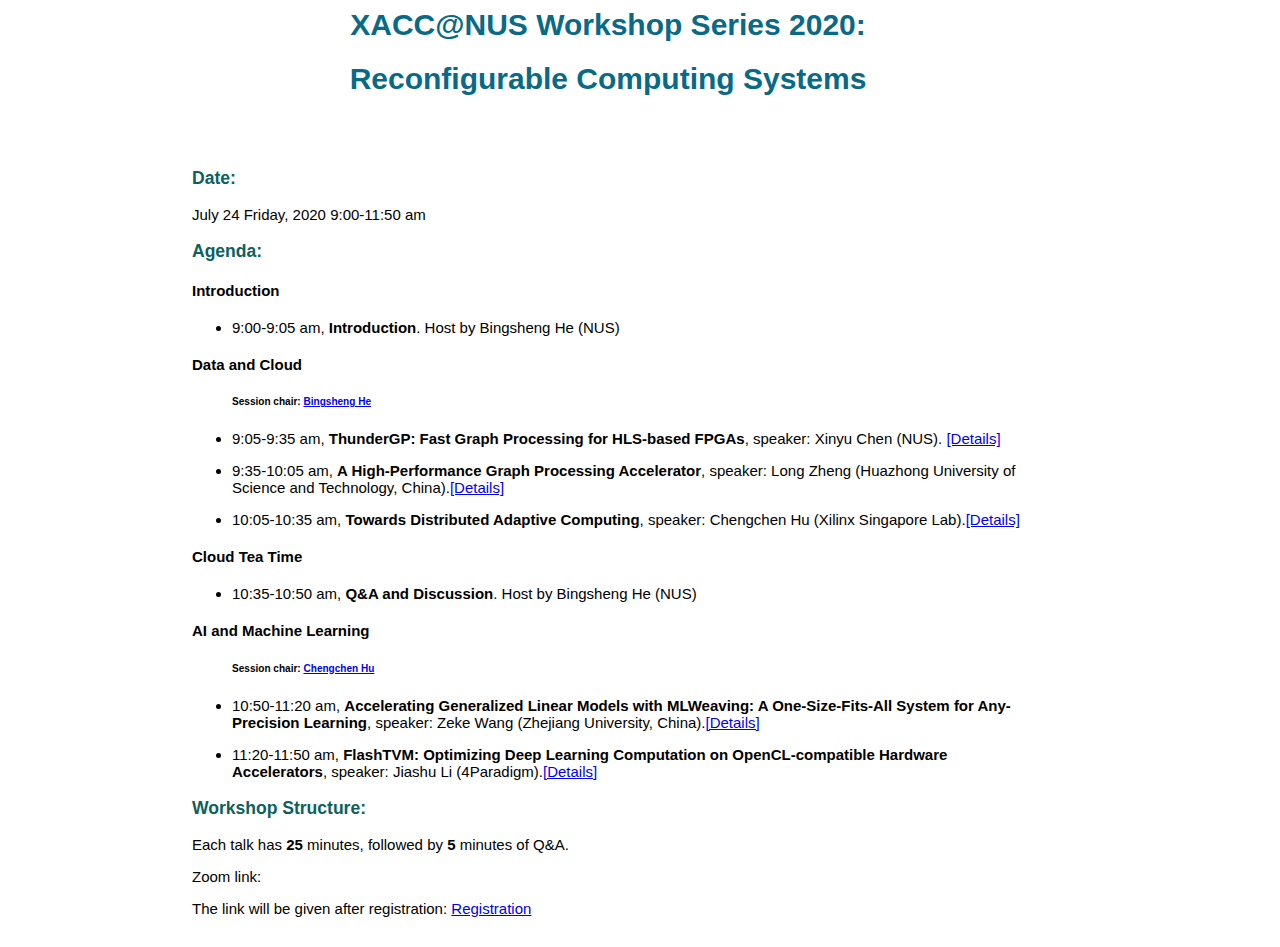
==== index.html @ c4e09898 "Update main page" ====
<html>
<link rel="stylesheet" type="text/css" href="graph-style.css">

<h1 id="__xacc-nus-workshop-series-2020__"><strong>XACC@NUS Workshop Series 2020:</strong></h1>
<h1 id="__reconfigurable-computing-systems__"><strong>Reconfigurable Computing Systems</strong></h1>
<p><br/><br/></p>
<h3 id="date-">Date:</h3>
<p>July 24 Friday, 2020 9:00-11:50 am</p>
<h3 id="agenda-">Agenda:</h3>
<h4 id="introduction">Introduction</h4>
<ul>
<li>9:00-9:05 am, <strong>Introduction</strong>. Host by Bingsheng He (NUS)</li>
</ul>
<h4 id="data-and-cloud">Data and Cloud</h4>
<ul>
<h6 id="session chair">Session chair: <a href="https://www.comp.nus.edu.sg/~hebs/">Bingsheng He</a></h6>
<li><p>9:05-9:35 am, <strong>ThunderGP: Fast Graph Processing for HLS-based FPGAs</strong>, speaker: Xinyu Chen (NUS). <a href="subpage/xinyuchen.html">[Details]</a></p>
</li>
<li><p>9:35-10:05 am, <strong>A High-Performance Graph Processing Accelerator</strong>, speaker: Long Zheng (Huazhong University of Science and Technology, China).<a href="subpage/longzheng.html">[Details]</a> </p> 
</li>
<li><p>10:05-10:35 am, <strong>Towards Distributed Adaptive Computing</strong>, speaker: Chengchen Hu (Xilinx Singapore Lab).<a href="subpage/chengchenhu.html">[Details]</a></p>
</li>
</ul>
<h4 id="cloud-tea-time">Cloud Tea Time</h4>
<ul>
<li>10:35-10:50 am, <strong> Q&amp;A and Discussion</strong>. Host by Bingsheng He (NUS)</li>
</ul>
<h4 id="ai-and-machine-learning">AI and Machine Learning</h4>
<ul>
<h6 id="session chair">Session chair: <a href="https://chengchenhu.wixsite.com/aboutme/cv">Chengchen Hu</a></h6>
<li><p>10:50-11:20 am, <strong>Accelerating Generalized Linear Models with MLWeaving: A One-Size-Fits-All System for Any-Precision Learning</strong>, speaker: Zeke Wang (Zhejiang University, China).<a href="subpage/zekewang.html">[Details]</a></p>
</li>
<li><p>11:20-11:50 am, <strong>FlashTVM: Optimizing Deep Learning Computation on OpenCL-compatible Hardware Accelerators</strong>, speaker: Jiashu Li (4Paradigm).<a href="subpage/jiashuli.html">[Details]</a></p>
</li>
</ul>
<h3 id="workshop-structure-">Workshop Structure:</h3>
<p>Each talk has <strong>25</strong> minutes, followed by <strong>5</strong> minutes of Q&amp;A.</p>
<p>Zoom link: </p>
<p>The link will be given after registration: <a href="https://docs.google.com/forms/d/e/1FAIpQLSfhk0JRJoW7aJuRQJ5Fhmqi01sMagw_uQd62TIIaJKkVhSFuA/viewform?usp=sf_link">Registration</a></p>
---- graph-style.css ----
body {
    background-color:White;
    margin-left:15%;
    margin-right:20%;
    font: normal 100% Comic sans, sans-serif;
    font-size:15px;
    margin-bottom:30px;
}

h1 {
    color:#086A87;
    text-align:center;
}

h2 {
    color:#0B615E;
    
}

h3 {
    color:#0B615E;    
}

ol {
    padding-left: 1.5em;
}

.nav ul {
    list-style-type: none;
    margin: 0;
    padding: 0;
    width: 20%;
    background-color: #f1f1f1;
    position: fixed;
    height: 100%;
    overflow: scroll;
}

.nav ul li a {
    display: block;
    color: #000;
    padding: 8px 16px;
    text-decoration: none;
}

.nav ul li ul {
    list-style-type: none;
    margin: 0;
    padding: 0;
    width: 15%;
    background-color: #f1f1f1;
    position: fixed;
    height: 10%;
    overflow: hidden;
}

.nav ul li ul li a {
    display: inline-block;
    color: #000;
    padding: 8px 32px;
    text-decoration: none;
}

hr { 
   height: 5  }

.center {
    margin-left:20%;
    margin-right:20%;
    padding:16px 16px;
    width:80%;
}

#navcontainer ul {
    padding: .2em 0;
    margin: 0;
    list-style-type: none;
    background-color: #086A87;
    color: #FFF;
    width: 100%;
    font: normal 90% helvetica, sans-serif;
    text-align: center;
}

#navlist li {
    display: inline;
}

#navlist li a {
    text-decoration: none;
    background-color: #086A87;
    color: #FFF;
    padding: .2em 01em;
    border-right: 1px solid #fff;
}

#navlist li a:hover {
    /* background-color: #088A08; */
    color: #fff;
}

.lastmod{
    width: 100%;
    text-align: center;
    margin-top: 50px;
    color: #000000;
    font-size: 80%;
}

.endorsement{
    width: 100%;
    text-align: center;
    color: #747474;
    font-size: 80%;
}

.news {
    width: 90%;
    background-color:#F2F2F2;
    color:black;
    padding:20px;
    vertical-align:top;
} 

.application {
    width: 90%;
    background-color: #E6E6E6;
    color:black;
    padding:20px;
    vertical-align:top;
}
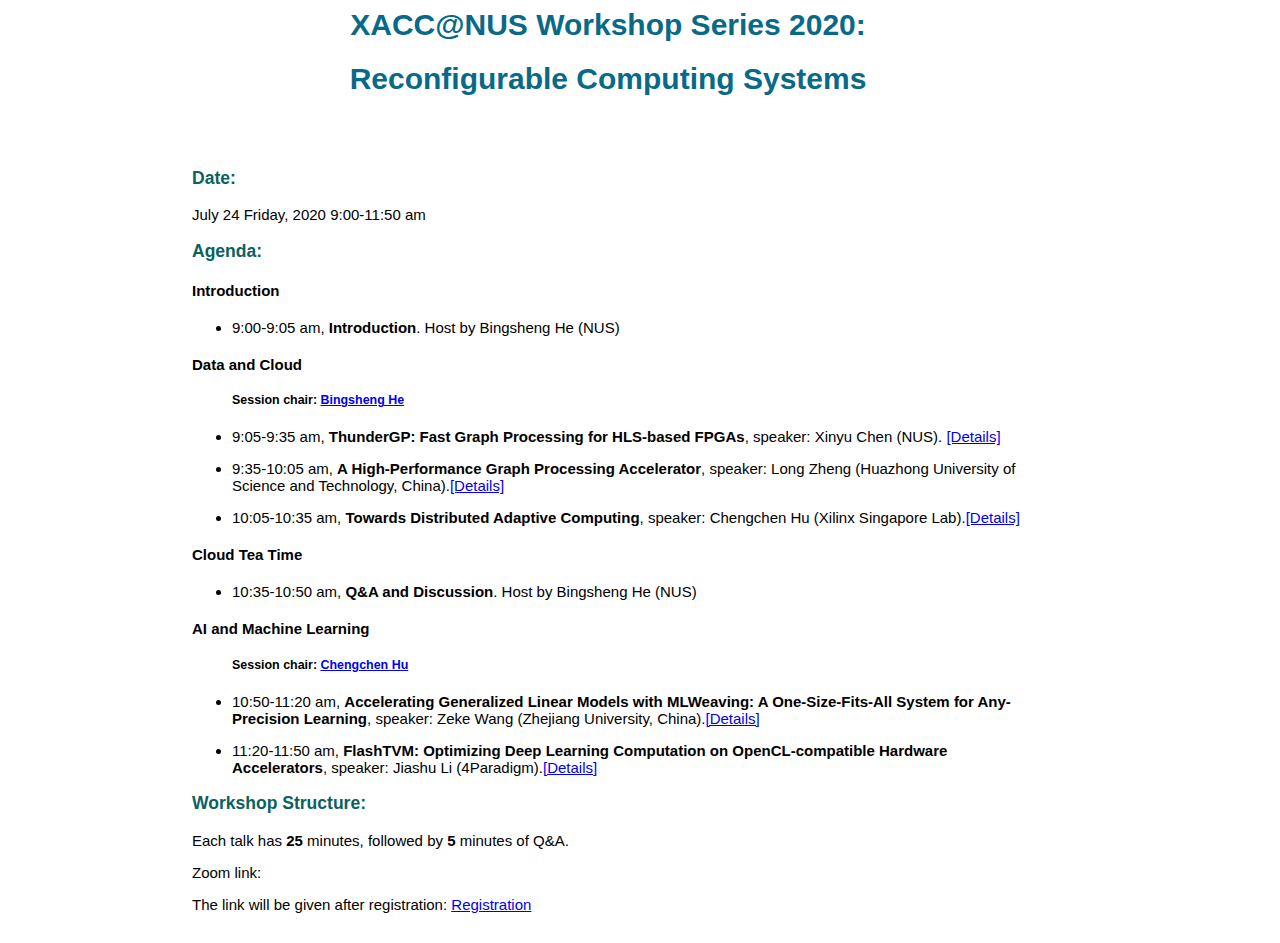
==== commit 922d8130: "Update" ====
--- a/index.html
+++ b/index.html
@@ -13,7 +13,7 @@
 </ul>
 <h4 id="data-and-cloud">Data and Cloud</h4>
 <ul>
-<h6 id="session chair">Session chair: <a href="https://www.comp.nus.edu.sg/~hebs/">Bingsheng He</a></h6>
+<h5 id="session chair">Session chair: <a href="https://www.comp.nus.edu.sg/~hebs/">Bingsheng He</a></h5>
 <li><p>9:05-9:35 am, <strong>ThunderGP: Fast Graph Processing for HLS-based FPGAs</strong>, speaker: Xinyu Chen (NUS). <a href="subpage/xinyuchen.html">[Details]</a></p>
 </li>
 <li><p>9:35-10:05 am, <strong>A High-Performance Graph Processing Accelerator</strong>, speaker: Long Zheng (Huazhong University of Science and Technology, China).<a href="subpage/longzheng.html">[Details]</a> </p> 
@@ -27,7 +27,7 @@
 </ul>
 <h4 id="ai-and-machine-learning">AI and Machine Learning</h4>
 <ul>
-<h6 id="session chair">Session chair: <a href="https://chengchenhu.wixsite.com/aboutme/cv">Chengchen Hu</a></h6>
+<h5 id="session chair">Session chair: <a href="https://chengchenhu.wixsite.com/aboutme/cv">Chengchen Hu</a></h5>
 <li><p>10:50-11:20 am, <strong>Accelerating Generalized Linear Models with MLWeaving: A One-Size-Fits-All System for Any-Precision Learning</strong>, speaker: Zeke Wang (Zhejiang University, China).<a href="subpage/zekewang.html">[Details]</a></p>
 </li>
 <li><p>11:20-11:50 am, <strong>FlashTVM: Optimizing Deep Learning Computation on OpenCL-compatible Hardware Accelerators</strong>, speaker: Jiashu Li (4Paradigm).<a href="subpage/jiashuli.html">[Details]</a></p>
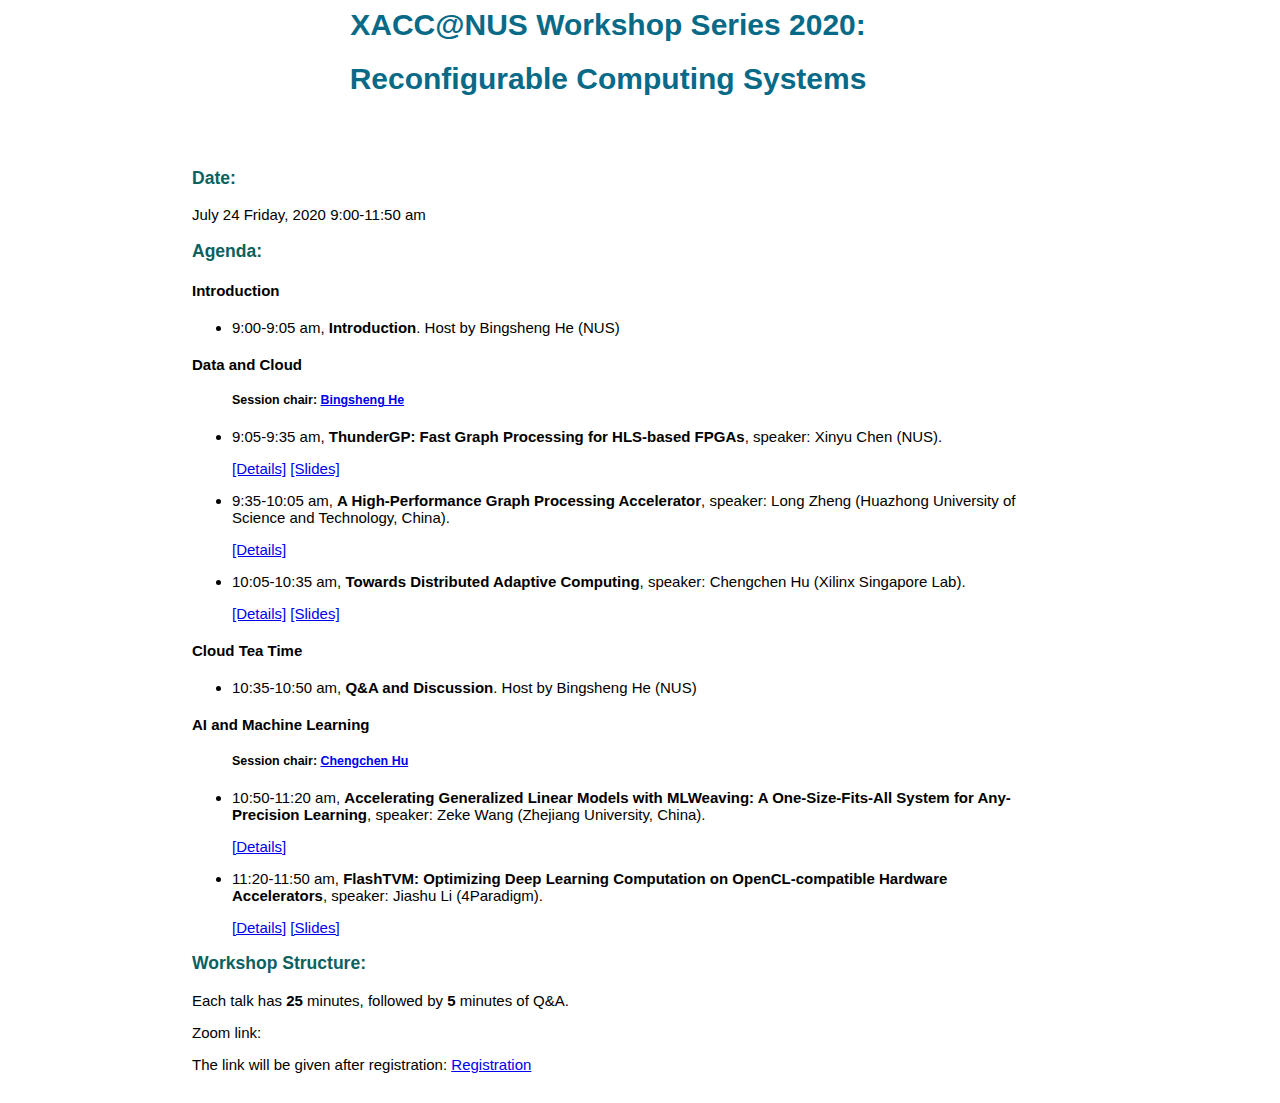
==== commit e6b496a6: "Update slide" ====
--- a/index.html
+++ b/index.html
@@ -14,11 +14,14 @@
 <h4 id="data-and-cloud">Data and Cloud</h4>
 <ul>
 <h5 id="session chair">Session chair: <a href="https://www.comp.nus.edu.sg/~hebs/">Bingsheng He</a></h5>
-<li><p>9:05-9:35 am, <strong>ThunderGP: Fast Graph Processing for HLS-based FPGAs</strong>, speaker: Xinyu Chen (NUS). <a href="subpage/xinyuchen.html">[Details]</a></p>
+<li><p>9:05-9:35 am, <strong>ThunderGP: Fast Graph Processing for HLS-based FPGAs</strong>, speaker: Xinyu Chen (NUS). </p>
+	<p><a href="subpage/xinyuchen.html">[Details]</a> <a href="slides/ThunderGP_Fast_Graph_Processing_for_HLS-based_FPGAs.pdf">[Slides]</a></p>
 </li>
-<li><p>9:35-10:05 am, <strong>A High-Performance Graph Processing Accelerator</strong>, speaker: Long Zheng (Huazhong University of Science and Technology, China).<a href="subpage/longzheng.html">[Details]</a> </p> 
+<li><p>9:35-10:05 am, <strong>A High-Performance Graph Processing Accelerator</strong>, speaker: Long Zheng (Huazhong University of Science and Technology, China).</p>
+	<p><a href="subpage/longzheng.html">[Details]</a> </p>
 </li>
-<li><p>10:05-10:35 am, <strong>Towards Distributed Adaptive Computing</strong>, speaker: Chengchen Hu (Xilinx Singapore Lab).<a href="subpage/chengchenhu.html">[Details]</a></p>
+<li><p>10:05-10:35 am, <strong>Towards Distributed Adaptive Computing</strong>, speaker: Chengchen Hu (Xilinx Singapore Lab).</p>
+	<p><a href="subpage/chengchenhu.html">[Details]</a> <a href="slides/20200724_XACC workshop-huc_on-web.pdf">[Slides]</a></p>
 </li>
 </ul>
 <h4 id="cloud-tea-time">Cloud Tea Time</h4>
@@ -28,9 +31,11 @@
 <h4 id="ai-and-machine-learning">AI and Machine Learning</h4>
 <ul>
 <h5 id="session chair">Session chair: <a href="https://chengchenhu.wixsite.com/aboutme/cv">Chengchen Hu</a></h5>
-<li><p>10:50-11:20 am, <strong>Accelerating Generalized Linear Models with MLWeaving: A One-Size-Fits-All System for Any-Precision Learning</strong>, speaker: Zeke Wang (Zhejiang University, China).<a href="subpage/zekewang.html">[Details]</a></p>
+<li><p>10:50-11:20 am, <strong>Accelerating Generalized Linear Models with MLWeaving: A One-Size-Fits-All System for Any-Precision Learning</strong>, speaker: Zeke Wang (Zhejiang University, China).</p>
+	<p><a href="subpage/zekewang.html">[Details]</a></p>
 </li>
-<li><p>11:20-11:50 am, <strong>FlashTVM: Optimizing Deep Learning Computation on OpenCL-compatible Hardware Accelerators</strong>, speaker: Jiashu Li (4Paradigm).<a href="subpage/jiashuli.html">[Details]</a></p>
+<li><p>11:20-11:50 am, <strong>FlashTVM: Optimizing Deep Learning Computation on OpenCL-compatible Hardware Accelerators</strong>, speaker: Jiashu Li (4Paradigm).</p>
+	<p><a href="subpage/jiashuli.html">[Details]</a> <a href="slides/FlashTVM-Optimizing_Deep_Learning_Computation_on_OpenCL-compatible_Hardware_Accelerators.pdf">[Slides]</a></p>
 </li>
 </ul>
 <h3 id="workshop-structure-">Workshop Structure:</h3>
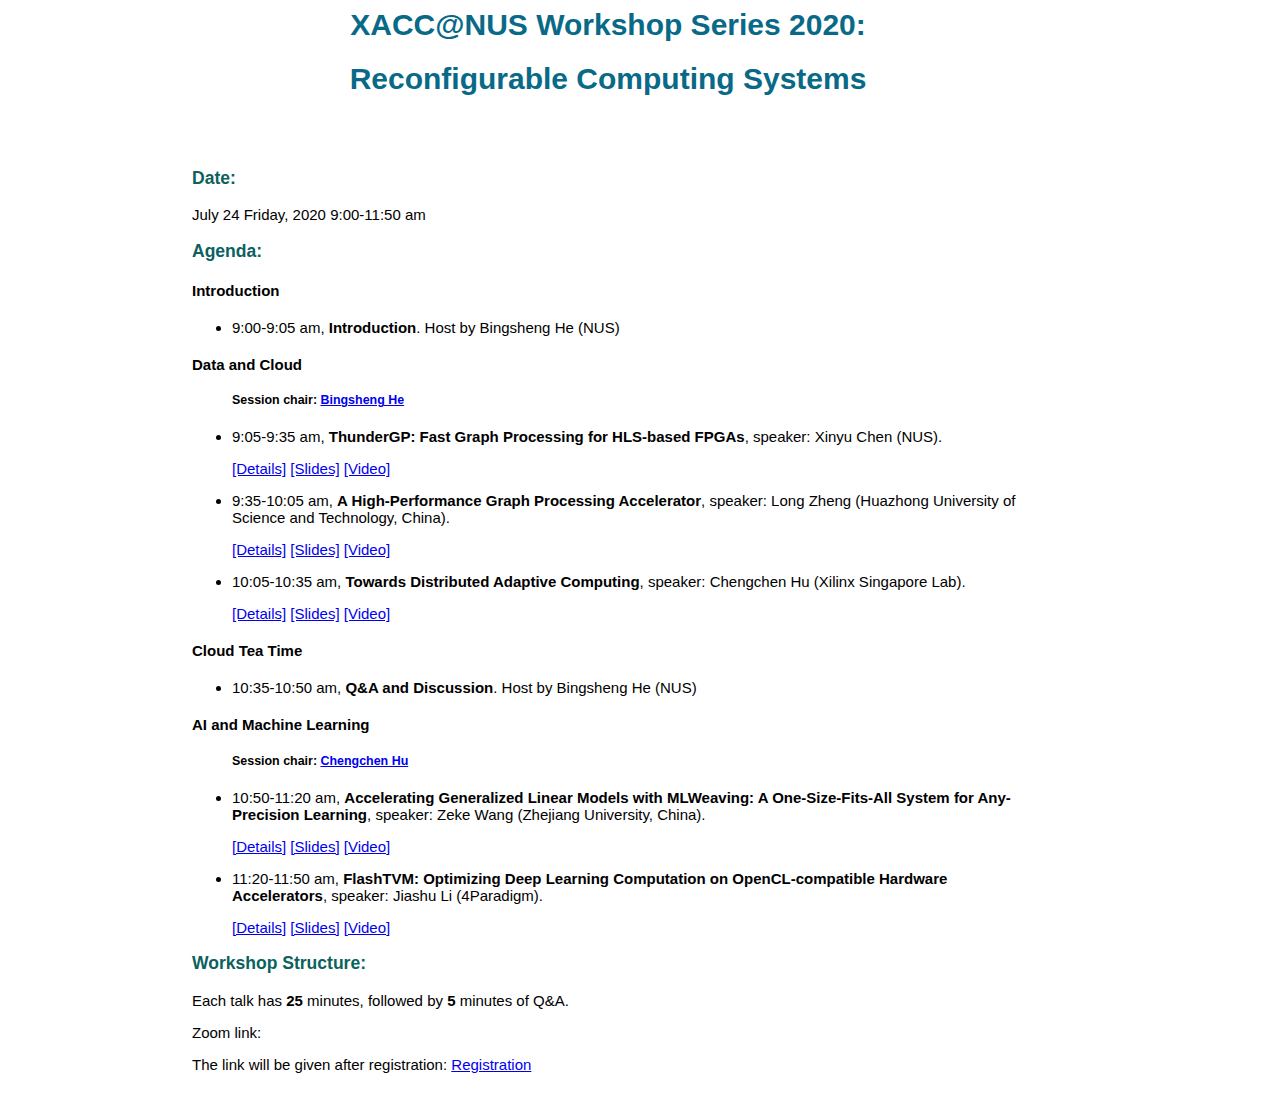
==== commit d9324261: "Update video" ====
--- a/index.html
+++ b/index.html
@@ -15,13 +15,22 @@
 <ul>
 <h5 id="session chair">Session chair: <a href="https://www.comp.nus.edu.sg/~hebs/">Bingsheng He</a></h5>
 <li><p>9:05-9:35 am, <strong>ThunderGP: Fast Graph Processing for HLS-based FPGAs</strong>, speaker: Xinyu Chen (NUS). </p>
-	<p><a href="subpage/xinyuchen.html">[Details]</a> <a href="slides/ThunderGP_Fast_Graph_Processing_for_HLS-based_FPGAs.pdf">[Slides]</a></p>
+	<p><a href="subpage/xinyuchen.html">[Details]</a> 
+		<a href="slides/ThunderGP_Fast_Graph_Processing_for_HLS-based_FPGAs.pdf">[Slides]</a>
+		<a href="https://youtu.be/zqxLevJiCpk">[Video]</a>
+	</p>
 </li>
 <li><p>9:35-10:05 am, <strong>A High-Performance Graph Processing Accelerator</strong>, speaker: Long Zheng (Huazhong University of Science and Technology, China).</p>
-	<p><a href="subpage/longzheng.html">[Details]</a> </p>
+	<p><a href="subpage/longzheng.html">[Details]</a> 
+		<a href="slides/XACCNUS_Workshop_Graph_Accelerator.pdf">[Slides]</a>
+		<a href="https://youtu.be/NmNOmZ5LWYM">[Video]</a>
+	</p>
 </li>
 <li><p>10:05-10:35 am, <strong>Towards Distributed Adaptive Computing</strong>, speaker: Chengchen Hu (Xilinx Singapore Lab).</p>
-	<p><a href="subpage/chengchenhu.html">[Details]</a> <a href="slides/20200724_XACC workshop-huc_on-web.pdf">[Slides]</a></p>
+	<p><a href="subpage/chengchenhu.html">[Details]</a> 
+		<a href="slides/20200724_XACC workshop-huc_on-web.pdf">[Slides]</a>
+		<a href="https://youtu.be/9hXcOhrenkk">[Video]</a>
+	</p>
 </li>
 </ul>
 <h4 id="cloud-tea-time">Cloud Tea Time</h4>
@@ -32,10 +41,16 @@
 <ul>
 <h5 id="session chair">Session chair: <a href="https://chengchenhu.wixsite.com/aboutme/cv">Chengchen Hu</a></h5>
 <li><p>10:50-11:20 am, <strong>Accelerating Generalized Linear Models with MLWeaving: A One-Size-Fits-All System for Any-Precision Learning</strong>, speaker: Zeke Wang (Zhejiang University, China).</p>
-	<p><a href="subpage/zekewang.html">[Details]</a></p>
+	<p><a href="subpage/zekewang.html">[Details]</a> 
+		<a href="slides/MLWeaving_NUS.pdf">[Slides]</a>
+		<a href="https://youtu.be/DQ5NydFoJ14">[Video]</a>
+	</p>
 </li>
 <li><p>11:20-11:50 am, <strong>FlashTVM: Optimizing Deep Learning Computation on OpenCL-compatible Hardware Accelerators</strong>, speaker: Jiashu Li (4Paradigm).</p>
-	<p><a href="subpage/jiashuli.html">[Details]</a> <a href="slides/FlashTVM-Optimizing_Deep_Learning_Computation_on_OpenCL-compatible_Hardware_Accelerators.pdf">[Slides]</a></p>
+	<p><a href="subpage/jiashuli.html">[Details]</a> 
+		<a href="slides/FlashTVM-Optimizing_Deep_Learning_Computation_on_OpenCL-compatible_Hardware_Accelerators.pdf">[Slides]</a>
+		<a href="https://youtu.be/gf4XdV1zoqc">[Video]</a>
+	</p>
 </li>
 </ul>
 <h3 id="workshop-structure-">Workshop Structure:</h3>
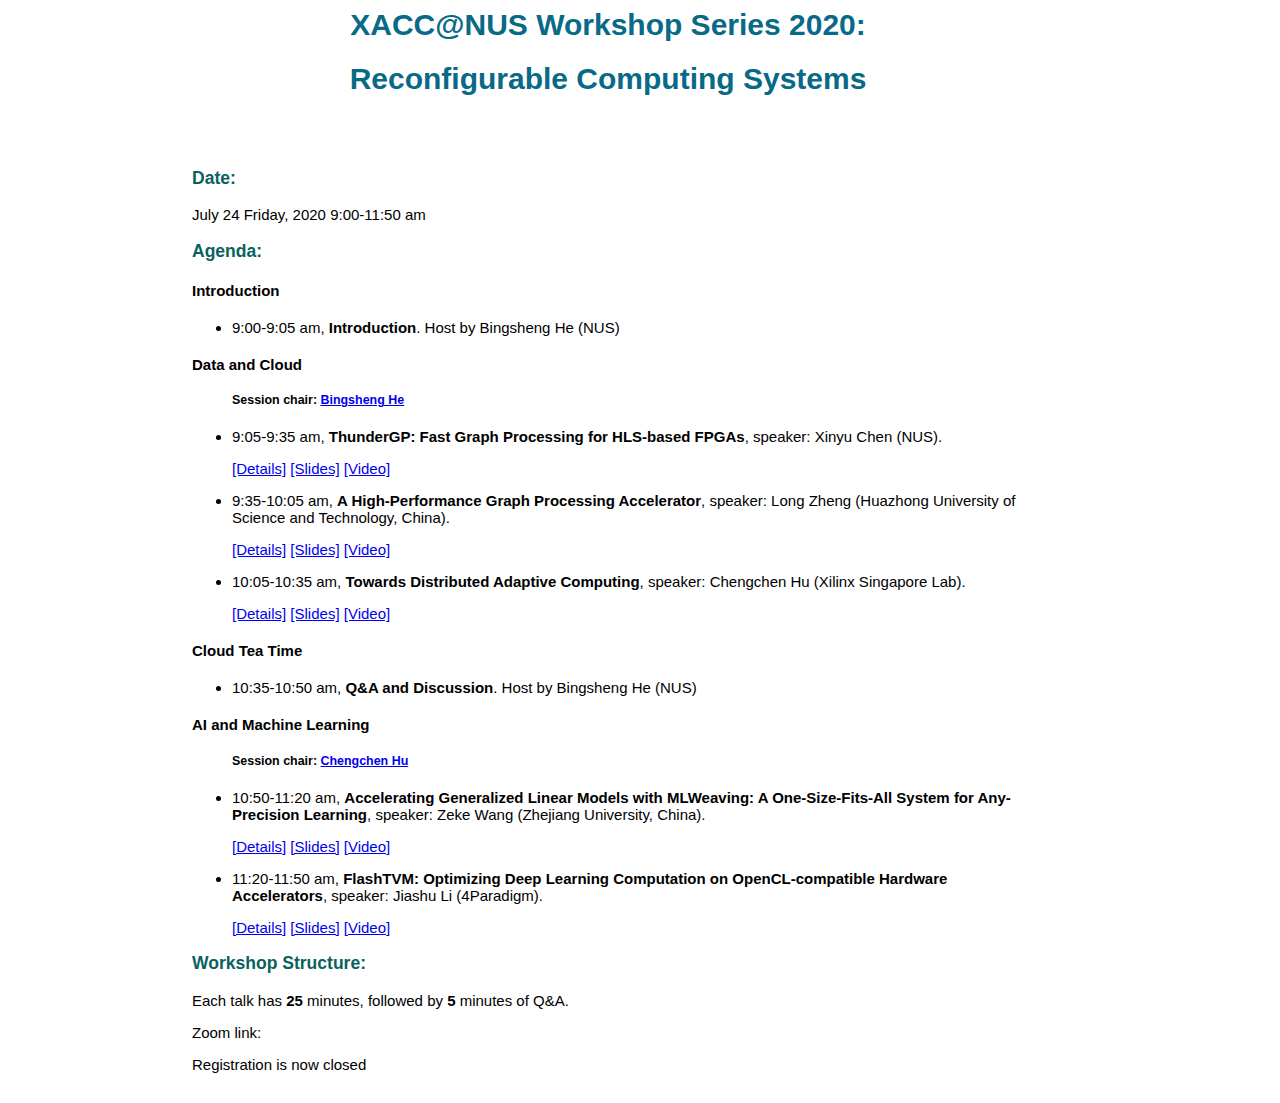
==== commit 8d0837c0: "Update index.html" ====
--- a/index.html
+++ b/index.html
@@ -29,7 +29,7 @@
 <li><p>10:05-10:35 am, <strong>Towards Distributed Adaptive Computing</strong>, speaker: Chengchen Hu (Xilinx Singapore Lab).</p>
 	<p><a href="subpage/chengchenhu.html">[Details]</a> 
 		<a href="slides/20200724_XACC workshop-huc_on-web.pdf">[Slides]</a>
-		<a href="https://youtu.be/9hXcOhrenkk">[Video]</a>
+		 <a href="https://youtu.be/9hXcOhrenkk">[Video]</a>
 	</p>
 </li>
 </ul>
@@ -56,4 +56,4 @@
 <h3 id="workshop-structure-">Workshop Structure:</h3>
 <p>Each talk has <strong>25</strong> minutes, followed by <strong>5</strong> minutes of Q&amp;A.</p>
 <p>Zoom link: </p>
-<p>The link will be given after registration: <a href="https://docs.google.com/forms/d/e/1FAIpQLSfhk0JRJoW7aJuRQJ5Fhmqi01sMagw_uQd62TIIaJKkVhSFuA/viewform?usp=sf_link">Registration</a></p>
+<p>Registration is now closed </p>
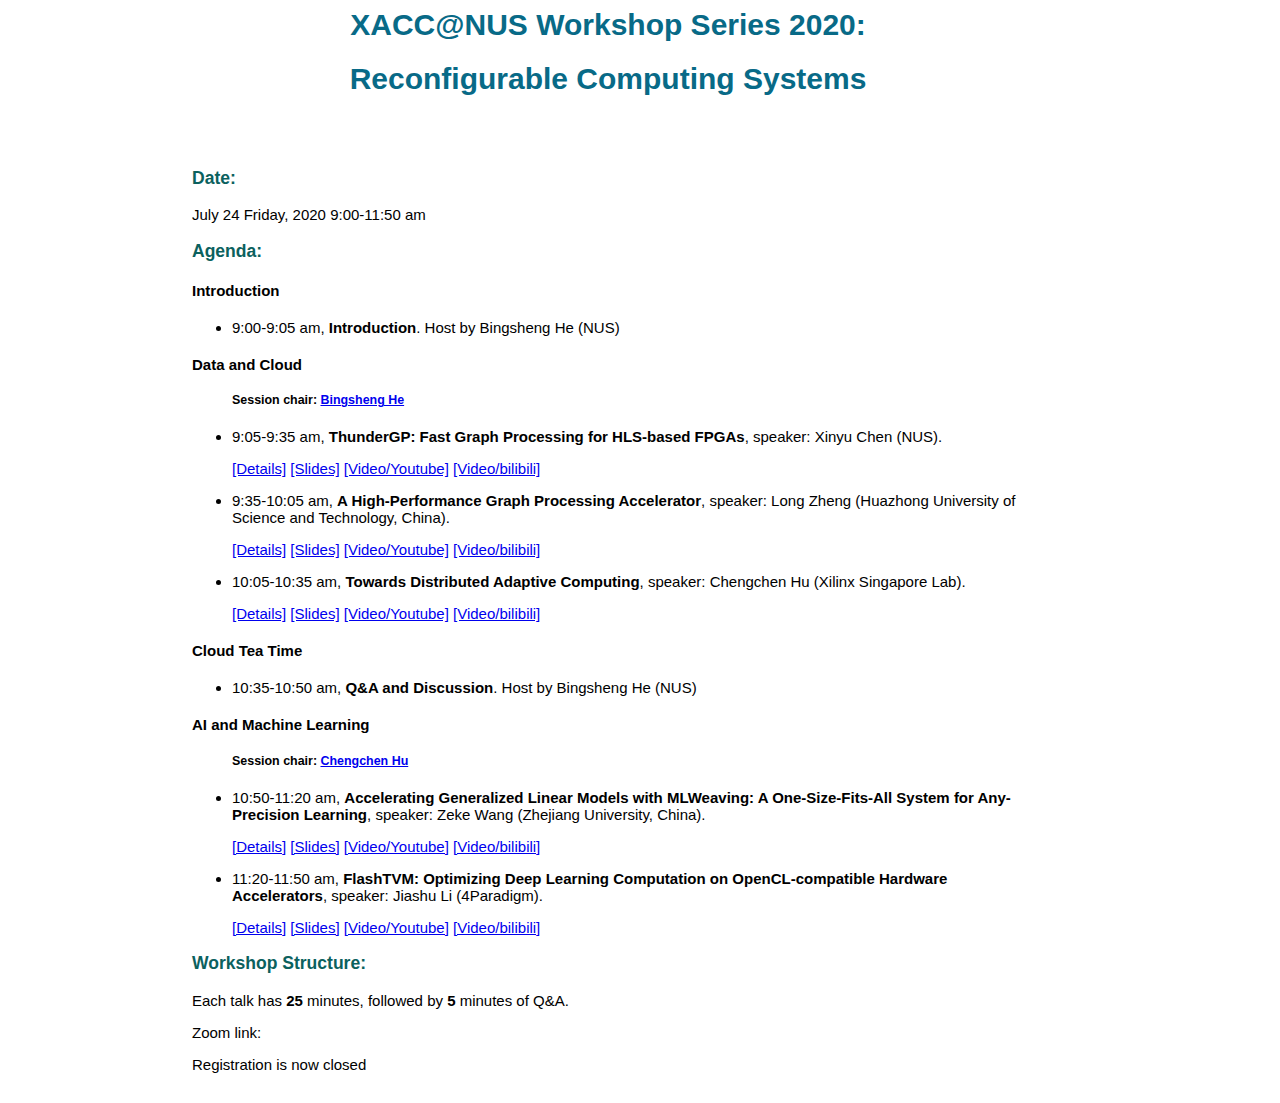
==== commit 1fe95efe: "Update video link" ====
--- a/index.html
+++ b/index.html
@@ -17,19 +17,22 @@
 <li><p>9:05-9:35 am, <strong>ThunderGP: Fast Graph Processing for HLS-based FPGAs</strong>, speaker: Xinyu Chen (NUS). </p>
 	<p><a href="subpage/xinyuchen.html">[Details]</a> 
 		<a href="slides/ThunderGP_Fast_Graph_Processing_for_HLS-based_FPGAs.pdf">[Slides]</a>
-		<a href="https://youtu.be/zqxLevJiCpk">[Video]</a>
+		<a href="https://youtu.be/zqxLevJiCpk">[Video/Youtube]</a>
+		<a href="https://www.bilibili.com/video/BV1kD4y1m7r8/">[Video/bilibili]</a>
 	</p>
 </li>
 <li><p>9:35-10:05 am, <strong>A High-Performance Graph Processing Accelerator</strong>, speaker: Long Zheng (Huazhong University of Science and Technology, China).</p>
 	<p><a href="subpage/longzheng.html">[Details]</a> 
 		<a href="slides/XACCNUS_Workshop_Graph_Accelerator.pdf">[Slides]</a>
-		<a href="https://youtu.be/NmNOmZ5LWYM">[Video]</a>
+		<a href="https://youtu.be/NmNOmZ5LWYM">[Video/Youtube]</a>
+		<a href="https://www.bilibili.com/video/BV1Az4y1Q7mK/">[Video/bilibili]</a>
 	</p>
 </li>
 <li><p>10:05-10:35 am, <strong>Towards Distributed Adaptive Computing</strong>, speaker: Chengchen Hu (Xilinx Singapore Lab).</p>
 	<p><a href="subpage/chengchenhu.html">[Details]</a> 
 		<a href="slides/20200724_XACC workshop-huc_on-web.pdf">[Slides]</a>
-		 <a href="https://youtu.be/9hXcOhrenkk">[Video]</a>
+		 <a href="https://youtu.be/9hXcOhrenkk">[Video/Youtube]</a>
+		 <a href="https://www.bilibili.com/video/BV13A411v71w/">[Video/bilibili]</a>
 	</p>
 </li>
 </ul>
@@ -43,13 +46,15 @@
 <li><p>10:50-11:20 am, <strong>Accelerating Generalized Linear Models with MLWeaving: A One-Size-Fits-All System for Any-Precision Learning</strong>, speaker: Zeke Wang (Zhejiang University, China).</p>
 	<p><a href="subpage/zekewang.html">[Details]</a> 
 		<a href="slides/MLWeaving_NUS.pdf">[Slides]</a>
-		<a href="https://youtu.be/DQ5NydFoJ14">[Video]</a>
+		<a href="https://youtu.be/DQ5NydFoJ14">[Video/Youtube]</a>
+		<a href="https://www.bilibili.com/video/BV1oD4y1m7aa">[Video/bilibili]</a>
 	</p>
 </li>
 <li><p>11:20-11:50 am, <strong>FlashTVM: Optimizing Deep Learning Computation on OpenCL-compatible Hardware Accelerators</strong>, speaker: Jiashu Li (4Paradigm).</p>
 	<p><a href="subpage/jiashuli.html">[Details]</a> 
 		<a href="slides/FlashTVM-Optimizing_Deep_Learning_Computation_on_OpenCL-compatible_Hardware_Accelerators.pdf">[Slides]</a>
-		<a href="https://youtu.be/gf4XdV1zoqc">[Video]</a>
+		<a href="https://youtu.be/gf4XdV1zoqc">[Video/Youtube]</a>
+		<a href="https://www.bilibili.com/video/BV1Qa4y1a7MS/">[Video/bilibili]</a>
 	</p>
 </li>
 </ul>
